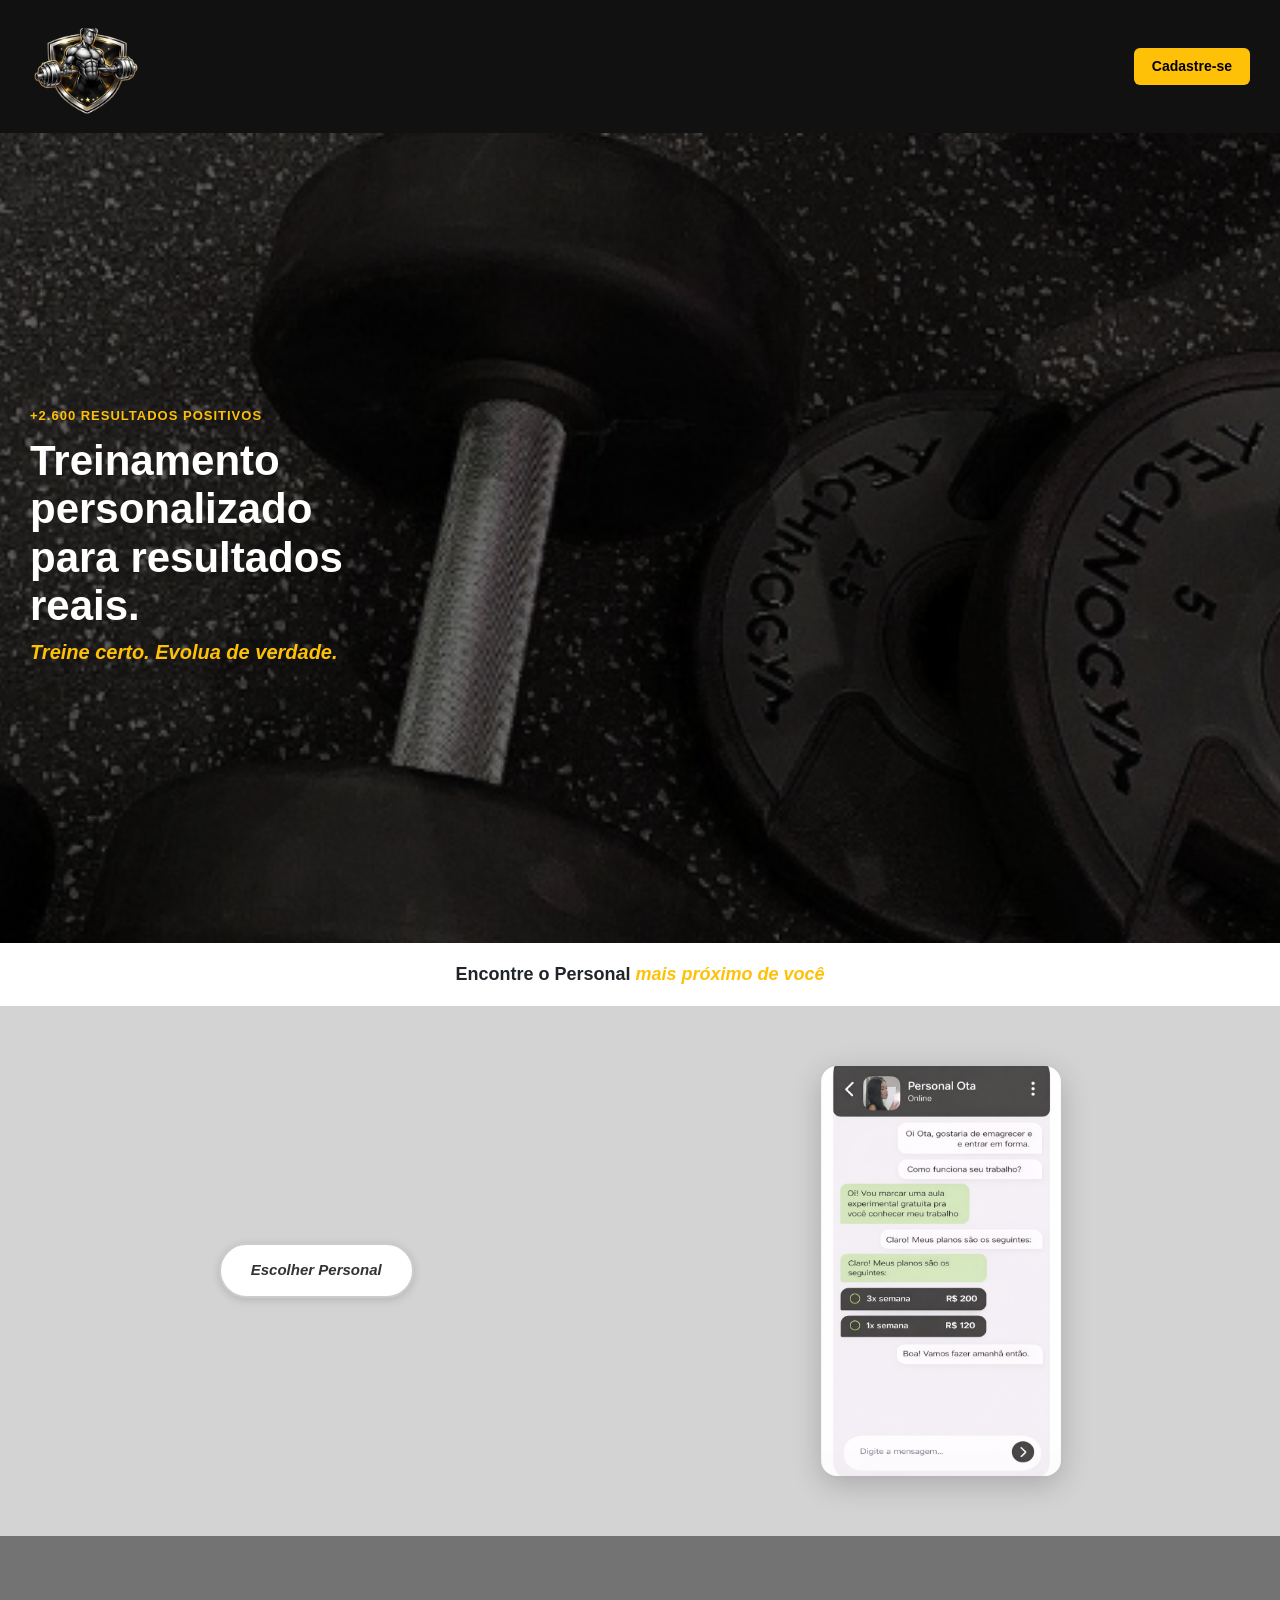
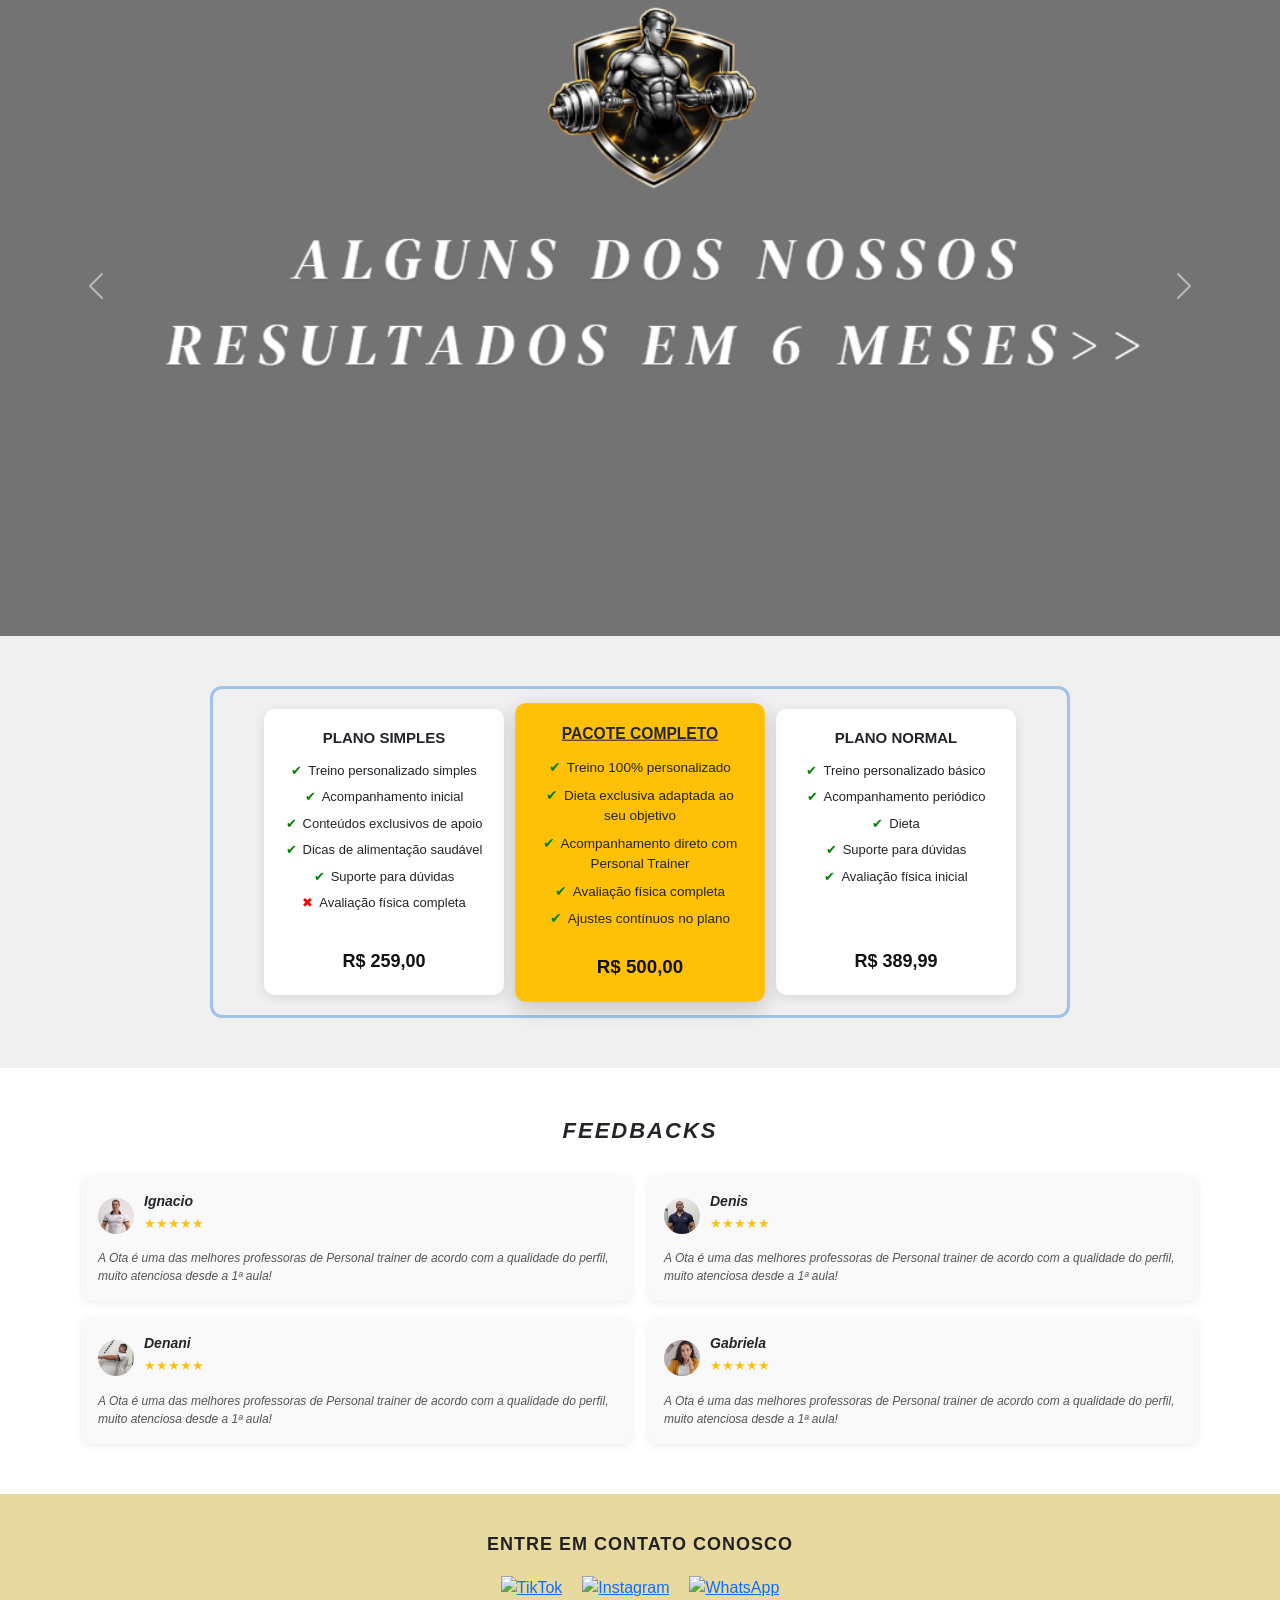
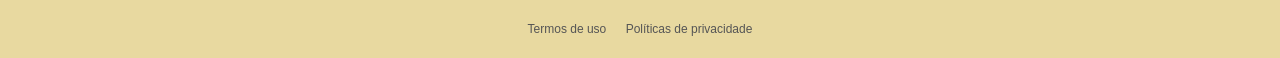
==== views/index.html @ 40ad6830 "codigo final parte 2" ====
<!DOCTYPE html>
<html lang="pt-BR">

<head>
    <meta charset="UTF-8">
    <meta name="viewport" content="width=device-width, initial-scale=1.0">
    <title>Personal Trainer</title>

    <!-- Bootstrap -->
    <link href="https://cdn.jsdelivr.net/npm/bootstrap@5.3.3/dist/css/bootstrap.min.css" rel="stylesheet">

    <!-- CSS -->
    <link rel="stylesheet" href="../css/style.css">

    <style>

       /* Navbar */
<header class="top-bar">

    <img src="imagens/logocerta.png" alt="Logo" class="logo">

    <div class="d-flex align-items-center gap-2">

        <button class="btn-cadastro"
            data-bs-toggle="modal"
            data-bs-target="#modalCadastro">
            Cadastre-se
        </button>

        <button class="btn-menu" id="btnMenu" aria-label="Abrir menu">☰</button>

    </div>

    <!-- 🔥 MENU AJUSTADO (AQUI É O QUE VOCÊ PEDIU) -->
    <ul class="menu" id="menu">

        <li><a href="#inicio">Início</a></li>
        <li><a href="#personais">Personais</a></li>
        <li><a href="#resultados">Resultados</a></li>
        <li><a href="#planos">Planos</a></li>
        <li><a href="#feedbacks">Feedbacks</a></li>

        <li><a href="pages/login.html">Login</a></li>
        <li><a href="pages/dashboard.html">Dashboard</a></li>

    </ul>

</header>

        .logo { width: 50px; border-radius: 50%; }

        .btn-cadastro {
            background-color: #ffc107;
            border: none;
            padding: 8px 18px;
            border-radius: 6px;
            font-weight: bold;
            cursor: pointer;
            font-size: 14px;
        }

        .btn-menu {
            font-size: 26px;
            background: none;
            color: white;
            border: none;
            cursor: pointer;
        }

        .menu {
            position: absolute;
            top: 60px;
            right: 0;
            background-color: #2b2b2b;
            flex-direction: column;
            width: 200px;
            padding: 15px;
            display: none;
            list-style: none;
            z-index: 999;
        }

        .menu.ativo { display: flex; }
        .menu li a { color: white; text-decoration: none; padding: 6px 0; display: block; }
        .menu li a:hover { color: #ffc107; }

        /* ── HERO ── */
        .hero-banner {
            min-height: 85vh;
            background: linear-gradient(rgba(0,0,0,0.55), rgba(0,0,0,0.55)),
                        url("imagens/telainicial.jpg") center/cover no-repeat;
            display: flex;
            align-items: center;
            padding: 50px 30px;
            color: white;
        }

        .hero-content small {
            color: #ffc107;
            font-weight: bold;
            font-size: 13px;
            letter-spacing: 1px;
            text-transform: uppercase;
        }

        .hero-content h1 {
            font-size: 42px;
            font-weight: 900;
            line-height: 1.15;
            margin: 10px 0;
        }

        .hero-content h2 {
            color: #ffc107;
            font-size: 20px;
            font-weight: 600;
            font-style: italic;
        }

        /* ── FAIXA ── */
        .faixa-branca {
            text-align: center;
            padding: 18px;
            background-color: white;
            font-size: 18px;
            font-weight: bold;
        }

        .faixa-branca span { color: #ffc107; font-style: italic; }

        /* ── ÁREA PERSONAL ── */
        .area-personal {
            background-color: #d3d3d3;
            display: flex;
            justify-content: space-around;
            align-items: center;
            padding: 60px 30px;
            gap: 30px;
            flex-wrap: wrap;
        }

        .btn-escolher {
            background-color: white;
            color: #333;
            padding: 14px 30px;
            border: 2px solid #ccc;
            border-radius: 30px;
            cursor: pointer;
            font-size: 15px;
            font-style: italic;
            box-shadow: 0 2px 8px rgba(0,0,0,0.15);
        }

        .btn-escolher:hover { background-color: #ffc107; border-color: #ffc107; }

        .celular img { width: 240px; border-radius: 16px; box-shadow: 0 8px 30px rgba(0,0,0,0.2); }

        /* ── PLANOS ── */
        .secao-planos {
            padding: 50px 20px;
            background-color: #f0f0f0;
        }

        .planos-wrapper {
            border: 3px solid #a0c4e8;
            border-radius: 12px;
            padding: 20px;
            display: flex;
            justify-content: center;
            align-items: stretch;
            gap: 16px;
            flex-wrap: wrap;
            max-width: 860px;
            margin: 0 auto;
        }

        .card-plano {
            background: white;
            border-radius: 10px;
            padding: 20px;
            width: 240px;
            box-shadow: 0 3px 12px rgba(0,0,0,0.1);
            display: flex;
            flex-direction: column;
        }

        .card-plano h3 {
            font-size: 15px;
            font-weight: 900;
            text-transform: uppercase;
            margin-bottom: 14px;
            text-align: center;
        }

        .card-plano ul {
            list-style: none;
            padding: 0;
            margin: 0 0 auto;
            font-size: 13px;
        }

        .card-plano ul li { margin-bottom: 7px; }
        .card-plano ul li::before { margin-right: 6px; }
        .card-plano ul li.sim::before { content: "✔"; color: green; }
        .card-plano ul li.nao::before { content: "✖"; color: red; }

        .card-plano .preco {
            display: block;
            text-align: center;
            font-size: 18px;
            font-weight: bold;
            margin-top: 16px;
            color: #111;
        }

        .card-plano.destaque {
            background-color: #ffc107;
            border: none;
            transform: scale(1.04);
            box-shadow: 0 6px 20px rgba(0,0,0,0.2);
        }

        .card-plano.destaque h3 { text-decoration: underline; }
        .card-plano.destaque .preco { color: #111; }

        /* ── FEEDBACKS ── */
        .secao-feedbacks {
            padding: 50px 20px;
            background-color: white;
        }

        .secao-feedbacks h2 {
            text-align: center;
            font-style: italic;
            font-weight: 700;
            letter-spacing: 2px;
            margin-bottom: 30px;
            font-size: 22px;
        }

        .feedback-card {
            background-color: #f9f9f9;
            border-radius: 10px;
            padding: 16px;
            box-shadow: 0 2px 8px rgba(0,0,0,0.08);
            height: 100%;
        }

        .feedback-card .nome {
            font-weight: bold;
            font-size: 14px;
            font-style: italic;
            margin-bottom: 2px;
        }

        .feedback-card .estrelas {
            color: #ffc107;
            font-size: 13px;
            margin-bottom: 8px;
        }

        .feedback-card p {
            font-size: 12px;
            color: #555;
            margin: 0;
            font-style: italic;
        }

        .feedback-card .avatar {
            width: 36px;
            height: 36px;
            border-radius: 50%;
            background-color: #ccc;
            margin-right: 10px;
            object-fit: cover;
        }

        /* ── FOOTER ── */
        .footer-contato {
            background-color: #e8d9a0;
            color: #222;
            text-align: center;
            padding: 40px 20px 20px;
        }

        .footer-contato h2 {
            font-weight: 900;
            font-size: 18px;
            letter-spacing: 1px;
            margin-bottom: 20px;
        }

        .redes {
            display: flex;
            justify-content: center;
            gap: 20px;
            margin-bottom: 20px;
        }

        .redes img { width: 38px; transition: 0.3s; }
        .redes img:hover { transform: scale(1.1); }

        .footer-links {
            font-size: 12px;
            color: #555;
        }

        .footer-links a { color: #555; text-decoration: none; margin: 0 8px; }
        .footer-links a:hover { color: #333; text-decoration: underline; }

    </style>

</head>

<body>

    <!-- NAVBAR -->
    <header class="top-bar">

        <img src="imagens/logocerta.png" alt="Logo" class="logo">

        <div class="d-flex align-items-center gap-2">
            <button class="btn-cadastro"
                data-bs-toggle="modal"
                data-bs-target="#modalCadastro">
                Cadastre-se
            </button>
            <button class="btn-menu" id="btnMenu" aria-label="Abrir menu">☰</button>
        </div>

        <ul class="menu" id="menu">
            <li><a href="#">Início</a></li>
            <li><a href="login.html">Login</a></li>
            <li><a href="dashboard.html">Dashboard</a></li>
        </ul>

    </header>

    <!-- MODAL CADASTRO -->
    <div class="modal fade" id="modalCadastro" tabindex="-1">
        <div class="modal-dialog">
            <div class="modal-content" style="border-radius:12px">
                <div class="modal-header">
                    <h5 class="modal-title">Cadastro</h5>
                    <button class="btn-close" data-bs-dismiss="modal"></button>
                </div>
                <div class="modal-body">
                    <form>
                        <div class="mb-3">
                            <label>Email</label>
                            <input type="email" class="form-control" placeholder="Digite seu email" required>
                        </div>
                        <div class="mb-3">
                            <label>Senha</label>
                            <input type="password" class="form-control" placeholder="Digite sua senha" required>
                        </div>
                    </form>
                </div>
                <div class="modal-footer">
                    <button class="btn btn-secondary" data-bs-dismiss="modal">Fechar</button>
                    <button class="btn btn-warning fw-bold">Cadastrar</button>
                </div>
            </div>
        </div>
    </div>

    <!-- HERO -->
    <section class="hero-banner">
        <div class="hero-content">
            <small>+2.600 Resultados Positivos</small>
            <h1>Treinamento<br>personalizado<br>para resultados<br>reais.</h1>
            <h2>Treine certo. Evolua de verdade.</h2>
        </div>
    </section>

    <!-- FAIXA -->
    <section class="faixa-branca">
        Encontre o Personal <span>mais próximo de você</span>
    </section>

    <!-- ÁREA PERSONAL -->
    <section class="area-personal">

        <button class="btn-escolher"
            data-bs-toggle="modal"
            data-bs-target="#modalPersonal">
            Escolher Personal
        </button>

        <div class="celular">
            <img src="imagens/celular.png" alt="WhatsApp Personal">
        </div>

    </section>

    <!-- MODAL PERSONAL -->
    <div class="modal fade" id="modalPersonal" tabindex="-1">
        <div class="modal-dialog">
            <div class="modal-content" style="border-radius:12px">
                <div class="modal-header">
                    <h5 class="modal-title">Escolher Personal</h5>
                    <button class="btn-close" data-bs-dismiss="modal"></button>
                </div>
                <div class="modal-body">Profissionais dos nossos planos!</div>
                <div class="modal-footer">
                    <button class="btn btn-secondary" data-bs-dismiss="modal">Fechar</button>
                    <a href="personais.html" class="btn btn-warning fw-bold">Ver Personais</a>
                </div>
            </div>
        </div>
    </div>

    <!-- CARROSSEL -->
    <div class="w-100 p-0 m-0">
        <div id="carouselExemplo" class="carousel slide" data-bs-ride="carousel">
            <div class="carousel-inner">
                <div class="carousel-item active">
                    <img src="imagens/resultados.png" class="d-block w-100" alt="slide-1" style="object-fit:cover; max-height:700px;">
                </div>
                <div class="carousel-item">
                    <img src="imagens/denis.jpg" class="d-block w-100" alt="slide-2" style="object-fit:cover; max-height:700px;">
                </div>
                <div class="carousel-item">
                    <img src="imagens/denani.jpg" class="d-block w-100" alt="slide-3" style="object-fit:cover; max-height:600px;">
                </div>
                <div class="carousel-item">
                    <img src="imagens/ignacio.jpg" class="d-block w-100" alt="slide-4" style="object-fit:cover; max-height:600px;">
                </div>
            </div>
            <button class="carousel-control-prev" type="button" data-bs-target="#carouselExemplo" data-bs-slide="prev">
                <span class="carousel-control-prev-icon"></span>
            </button>
            <button class="carousel-control-next" type="button" data-bs-target="#carouselExemplo" data-bs-slide="next">
                <span class="carousel-control-next-icon"></span>
            </button>
        </div>
    </div>

    <!-- PLANOS -->
    <section class="secao-planos">
        <div class="planos-wrapper">

            <div class="card-plano">
                <h3>Plano Simples</h3>
                <ul>
                    <li class="sim">Treino personalizado simples</li>
                    <li class="sim">Acompanhamento inicial</li>
                    <li class="sim">Conteúdos exclusivos de apoio</li>
                    <li class="sim">Dicas de alimentação saudável</li>
                    <li class="sim">Suporte para dúvidas</li>
                    <li class="nao">Avaliação física completa</li>
                </ul>
                <span class="preco">R$ 259,00</span>
            </div>

            <div class="card-plano destaque">
                <h3>Pacote Completo</h3>
                <ul>
                    <li class="sim">Treino 100% personalizado</li>
                    <li class="sim">Dieta exclusiva adaptada ao seu objetivo</li>
                    <li class="sim">Acompanhamento direto com Personal Trainer</li>
                    <li class="sim">Avaliação física completa</li>
                    <li class="sim">Ajustes contínuos no plano</li>
                </ul>
                <span class="preco">R$ 500,00</span>
            </div>

            <div class="card-plano">
                <h3>Plano Normal</h3>
                <ul>
                    <li class="sim">Treino personalizado básico</li>
                    <li class="sim">Acompanhamento periódico</li>
                    <li class="sim">Dieta</li>
                    <li class="sim">Suporte para dúvidas</li>
                    <li class="sim">Avaliação física inicial</li>
                </ul>
                <span class="preco">R$ 389,99</span>
            </div>

        </div>
    </section>

    <!-- FEEDBACKS -->
    <section class="secao-feedbacks">
        <h2>FEEDBACKS</h2>
        <div class="container">
            <div class="row g-3">

                <div class="col-md-6">
                    <div class="feedback-card">
                        <div class="d-flex align-items-center mb-2">
                            <img src="imagens/ignaciobomba.png" class="avatar" alt="Ignacio" onerror="this.style.visibility='hidden'">
                            <div>
                                <div class="nome">Ignacio</div>
                                <div class="estrelas">★★★★★</div>
                            </div>
                        </div>
                        <p>A Ota é uma das melhores professoras de Personal trainer de acordo com a qualidade do perfil, muito atenciosa desde a 1ª aula!</p>
                    </div>
                </div>

                <div class="col-md-6">
                    <div class="feedback-card">
                        <div class="d-flex align-items-center mb-2">
                            <img src="imagens/denisbomba.png" class="avatar" alt="Denis" onerror="this.style.visibility='hidden'">
                            <div>
                                <div class="nome">Denis</div>
                                <div class="estrelas">★★★★★</div>
                            </div>
                        </div>
                        <p>A Ota é uma das melhores professoras de Personal trainer de acordo com a qualidade do perfil, muito atenciosa desde a 1ª aula!</p>
                    </div>
                </div>

                <div class="col-md-6">
                    <div class="feedback-card">
                        <div class="d-flex align-items-center mb-2">
                            <img src="imagens/denanibomba.jpg" class="avatar" alt="Denani" onerror="this.style.visibility='hidden'">
                            <div>
                                <div class="nome">Denani</div>
                                <div class="estrelas">★★★★★</div>
                            </div>
                        </div>
                        <p>A Ota é uma das melhores professoras de Personal trainer de acordo com a qualidade do perfil, muito atenciosa desde a 1ª aula!</p>
                    </div>
                </div>

                <div class="col-md-6">
                    <div class="feedback-card">
                        <div class="d-flex align-items-center mb-2">
                            <img src="imagens/Gabriela.png" class="avatar" alt="Gabriela" onerror="this.style.visibility='hidden'">
                            <div>
                                <div class="nome">Gabriela</div>
                                <div class="estrelas">★★★★★</div>
                            </div>
                        </div>
                        <p>A Ota é uma das melhores professoras de Personal trainer de acordo com a qualidade do perfil, muito atenciosa desde a 1ª aula!</p>
                    </div>
                </div>

            </div>
        </div>
    </section>

    <!-- FOOTER -->
    <footer class="footer-contato">
        <h2>ENTRE EM CONTATO CONOSCO</h2>
        <div class="redes">
            <a href="#"><img src="imagens/tiktok.png" alt="TikTok"></a>
            <a href="#"><img src="imagens/instagram.png" alt="Instagram"></a>
            <a href="#"><img src="imagens/whatsapp.png" alt="WhatsApp"></a>
        </div>
        <div class="footer-links">
            <a href="#">Termos de uso</a>
            <a href="#">Políticas de privacidade</a>
        </div>
    </footer>

    <!-- SCRIPTS -->
    <script>
        const btnMenu = document.getElementById("btnMenu");
        const menu = document.getElementById("menu");
        btnMenu.addEventListener("click", () => {
            menu.classList.toggle("ativo");
        });
    </script>

    <script src="https://cdn.jsdelivr.net/npm/bootstrap@5.3.3/dist/js/bootstrap.bundle.min.js"></script>

</body>

</html>
---- css/style.css ----
/* =========================================
   RESET GERAL
========================================= */

* {
    margin: 0;
    padding: 0;
    box-sizing: border-box;
    font-family: 'Segoe UI', Verdana, sans-serif;
}

body {
    background-color: #d3d3d3;
    min-height: 100vh;
}

/* =========================================
   NAVBAR
========================================= */

.top-bar {
    display: flex;
    justify-content: space-between;
    align-items: center;
    padding: 15px 30px;
    background-color: #111;
    position: sticky;
    top: 0;
    z-index: 1000;
}

.logo {
    width: 120px;
}

/* MENU */
.menu {
    display: flex;
    list-style: none;
    gap: 20px;
}

.menu li a {
    color: white;
    text-decoration: none;
    font-weight: 500;
    transition: 0.3s;
}

.menu li a:hover {
    color: #ffc107;
}

/* BOTÕES NAV */
.nav-right {
    display: flex;
    align-items: center;
    gap: 10px;
}

.btn-cadastro {
    background-color: #ffc107;
    border: none;
    padding: 8px 14px;
    border-radius: 6px;
    font-weight: bold;
    cursor: pointer;
}

.btn-menu {
    display: none;
    font-size: 26px;
    background: none;
    color: white;
    border: none;
    cursor: pointer;
}

/* MOBILE MENU */
@media (max-width: 768px) {

    .menu {
        position: absolute;
        top: 70px;
        right: 0;
        background-color: #111;
        flex-direction: column;
        width: 200px;
        padding: 15px;
        display: none;
    }

    .menu.ativo {
        display: flex;
    }

    .btn-menu {
        display: block;
    }
}

/* =========================================
   HERO
========================================= */

.hero-banner {
    height: 90vh;
    background: linear-gradient(rgba(0,0,0,0.6), rgba(0,0,0,0.6)),
    url("../imagens/hero.jpg");
    background-size: cover;
    background-position: center;
    display: flex;
    align-items: center;
    padding: 50px;
    color: white;
}

.hero-content small {
    color: #ffc107;
    font-weight: bold;
}

.hero-content h1 {
    font-size: 48px;
    margin-top: 10px;
}

.hero-content h2 {
    margin-top: 10px;
    font-weight: 300;
}

/* =========================================
   FAIXA
========================================= */

.faixa-branca {
    text-align: center;
    padding: 20px;
    background-color: white;
    font-size: 20px;
    font-weight: bold;
}

.faixa-branca span {
    color: #ffc107;
}

/* =========================================
   ÁREA PERSONAL
========================================= */

.area-personal {
    display: flex;
    justify-content: space-between;
    align-items: center;
    padding: 60px;
}

.btn-escolher {
    background-color: #111;
    color: white;
    padding: 12px 20px;
    border: none;
    border-radius: 8px;
    cursor: pointer;
    font-weight: bold;
}

.btn-escolher:hover {
    background-color: #333;
}

.celular img {
    width: 220px;
}

/* =========================================
   PLANOS
========================================= */

.planos {
    display: flex;
    justify-content: center;
    gap: 20px;
    padding: 60px;
    flex-wrap: wrap;
}

.card-plano {
    background-color: white;
    padding: 25px;
    border-radius: 12px;
    width: 280px;
    text-align: center;
    box-shadow: 0 5px 15px rgba(0,0,0,0.2);
    transition: 0.3s;
}

.card-plano:hover {
    transform: translateY(-5px);
}

.card-plano h3 {
    margin-bottom: 15px;
}

.card-plano p {
    margin: 5px 0;
}

.card-plano strong {
    display: block;
    margin-top: 15px;
    font-size: 22px;
    color: #111;
}

.destaque {
    border: 2px solid #ffc107;
}

/* =========================================
   FOOTER
========================================= */

.footer-contato {
    background-color: #111;
    color: white;
    text-align: center;
    padding: 40px;
}

.footer-contato h2 {
    margin-bottom: 20px;
}

.redes {
    display: flex;
    justify-content: center;
    gap: 20px;
}

.redes img {
    width: 40px;
    transition: 0.3s;
}

.redes img:hover {
    transform: scale(1.1);
}

/* =========================================
   LOGIN
========================================= */

.body-login {
    display: flex;
    justify-content: center;
    align-items: center;
    height: 100vh;
}

.login-container {
    max-width: 400px;
}

.login-card {
    border-radius: 12px;
}

.card-header-blue {
    background-color: #111;
    color: white;
}

.btn-login {
    width: 100%;
    padding: 10px;
    background-color: #ffc107;
    border: none;
    border-radius: 6px;
    font-weight: bold;
    cursor: pointer;
}

.btn-login:hover {
    background-color: #e0a800;
}

.info-box {
    background-color: #f1f1f1;
    padding: 10px;
    border-radius: 8px;
}

/* =========================================
   MODAIS
========================================= */

.modal-content {
    border-radius: 12px;
}

.personal-card {
    border: none;
    border-radius: 15px;
    overflow: hidden;
    box-shadow: 0 5px 20px rgba(0,0,0,0.15);
    transition: 0.3s;
}

.personal-card:hover {
    transform: translateY(-8px);
}

.personal-card img {
    height: 250px;
    object-fit: cover;
}

.personal-card h3 {
    margin-top: 10px;
    font-weight: bold;
}

.personal-card p {
    font-size: 14px;
    color: #555;
}

/* =========================================
   DASHBOARD
========================================= */

.dashboard-body {
    background-color: #f0f2f5;
    min-height: 100vh;
}

.dashboard-topo {
    background-color: #111;
    padding: 18px 0;
    position: sticky;
    top: 0;
    z-index: 1000;
    box-shadow: 0 2px 10px rgba(0,0,0,0.4);
}

.dashboard-title {
    color: white;
    font-size: 22px;
    font-weight: bold;
    margin: 0;
}

.dashboard-title span {
    color: #ffc107;
}

.dashboard-card {
    border: none;
    border-radius: 12px;
    box-shadow: 0 4px 15px rgba(0,0,0,0.08);
    transition: 0.3s;
}

.dashboard-card:hover {
    box-shadow: 0 6px 20px rgba(0,0,0,0.15);
}

.dashboard-card .card-header {
    background-color: #222;
    color: white;
    border-radius: 12px 12px 0 0 !important;
    padding: 14px 20px;
    font-weight: bold;
    font-size: 15px;
    display: flex;
    align-items: center;
    gap: 8px;
}

.dashboard-table {
    border: none;
    border-radius: 12px;
    overflow: hidden;
    box-shadow: 0 4px 15px rgba(0,0,0,0.08);
}

.dashboard-table .card-header {
    padding: 14px 20px;
    font-size: 15px;
    font-weight: bold;
    border-radius: 0 !important;
}

.dashboard-table table thead tr th {
    background-color: #f8f9fa;
    color: #444;
    font-size: 13px;
    text-transform: uppercase;
    letter-spacing: 0.5px;
    padding: 12px 16px;
    border-bottom: 2px solid #dee2e6;
}

.dashboard-table table tbody tr td {
    padding: 12px 16px;
    vertical-align: middle;
    font-size: 14px;
}

.dashboard-table table tbody tr:hover {
    background-color: #fffbea;
}

.admin-mini-img {
    width: 45px;
    height: 45px;
    border-radius: 50%;
    object-fit: cover;
    border: 2px solid #ffc107;
}
</parameter>
</invoke>
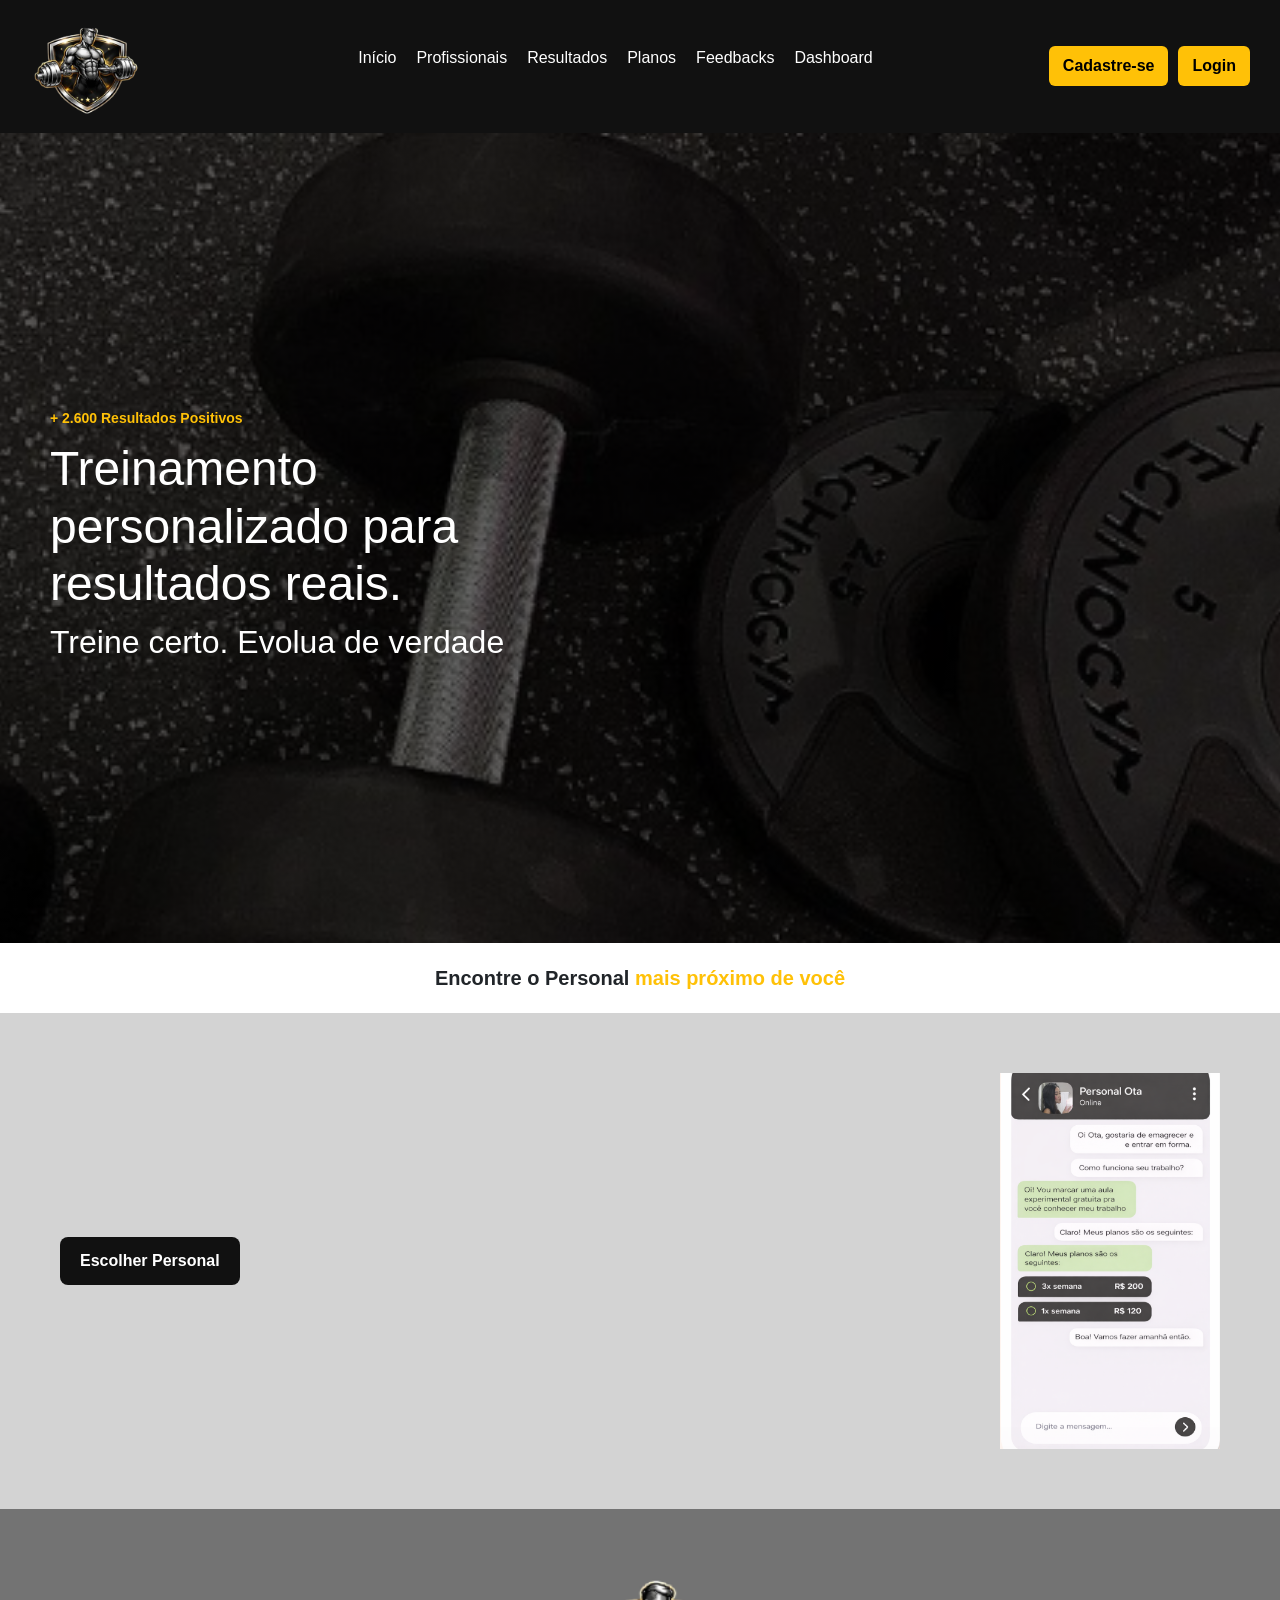
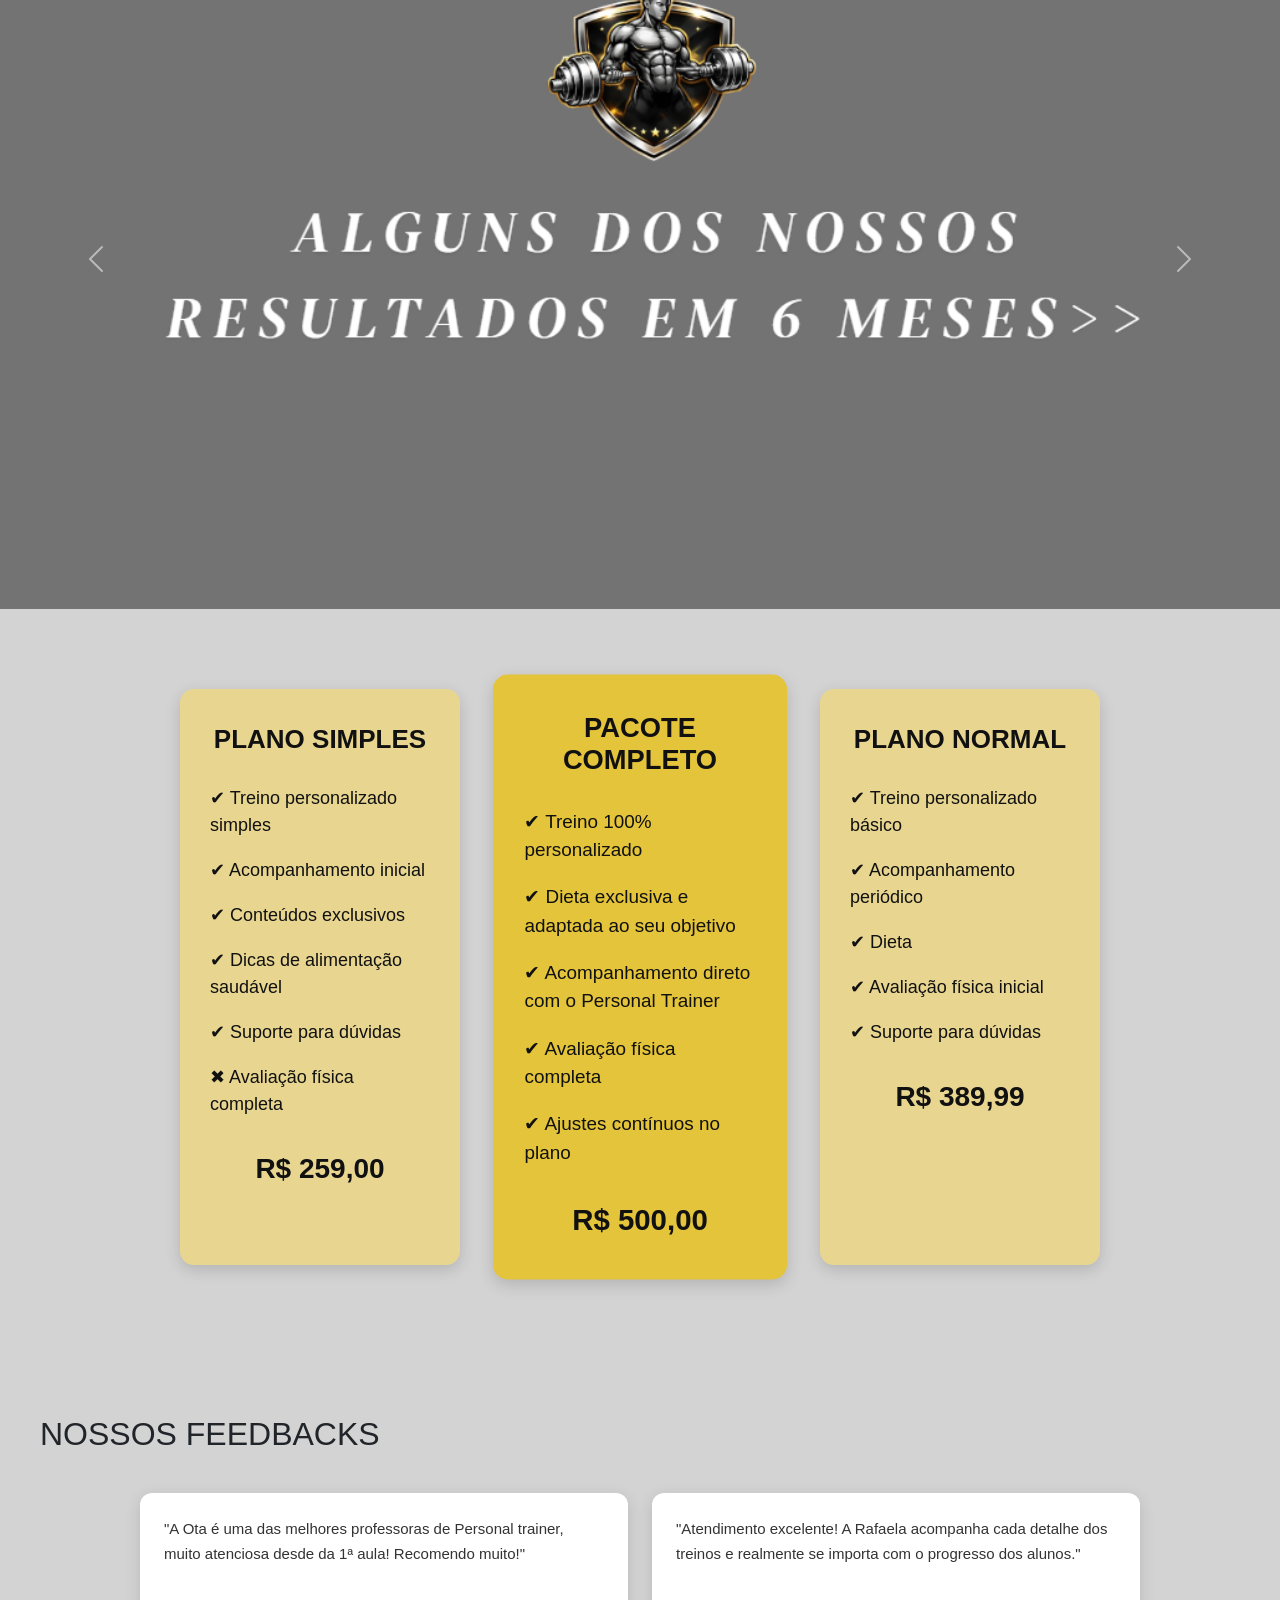
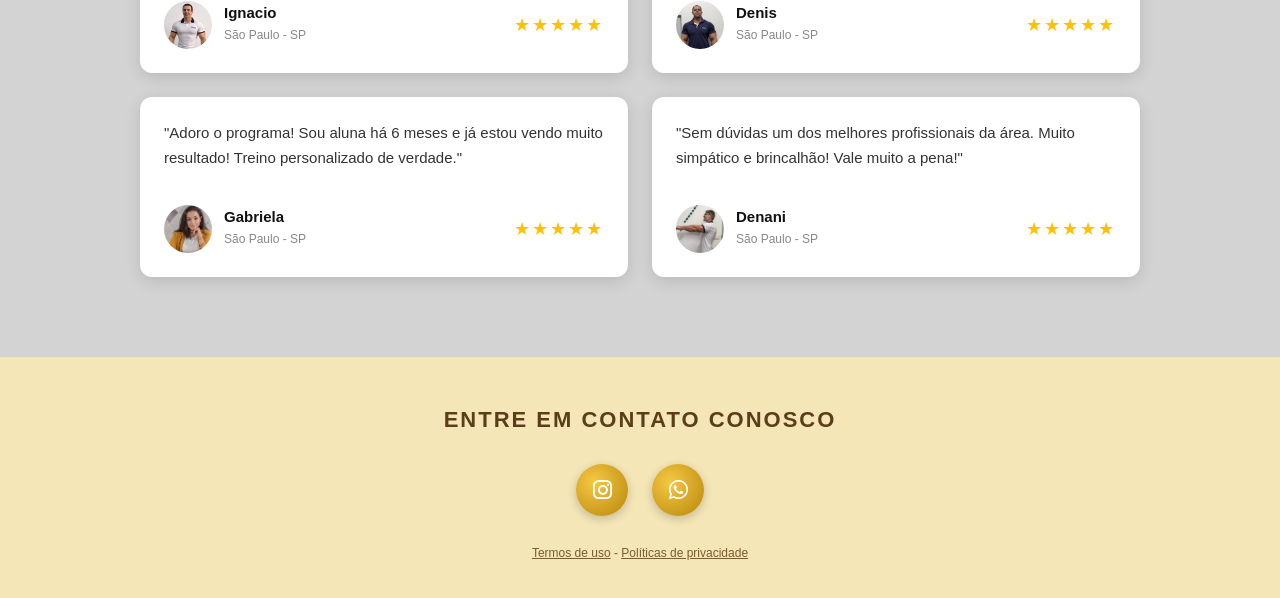
==== commit 1dc05743: "ultimocommit" ====
--- a/views/index.html
+++ b/views/index.html
@@ -1,10 +1,9 @@
-
-
 
 <!DOCTYPE html>
 <html lang="pt-BR">
 
 <head>
+
     <meta charset="UTF-8">
     <meta name="viewport" content="width=device-width, initial-scale=1.0">
     <title>Personal Trainer</title>
@@ -15,302 +14,145 @@
     <!-- CSS -->
     <link rel="stylesheet" href="../css/style.css">
 
+    <!-- Font Awesome -->
+    <link rel="stylesheet" href="https://cdnjs.cloudflare.com/ajax/libs/font-awesome/6.5.1/css/all.min.css">
+
     <style>
-
-       /* Navbar */
-<header class="top-bar">
-
-    <img src="imagens/logocerta.png" alt="Logo" class="logo">
-
-    <div class="d-flex align-items-center gap-2">
-
-        <button class="btn-cadastro"
-            data-bs-toggle="modal"
-            data-bs-target="#modalCadastro">
-            Cadastre-se
-        </button>
-
-        <button class="btn-menu" id="btnMenu" aria-label="Abrir menu">☰</button>
-
-    </div>
-
-    <!-- 🔥 MENU AJUSTADO (AQUI É O QUE VOCÊ PEDIU) -->
-    <ul class="menu" id="menu">
-
-        <li><a href="#inicio">Início</a></li>
-        <li><a href="#personais">Personais</a></li>
-        <li><a href="#resultados">Resultados</a></li>
-        <li><a href="#planos">Planos</a></li>
-        <li><a href="#feedbacks">Feedbacks</a></li>
-
-        <li><a href="pages/login.html">Login</a></li>
-        <li><a href="pages/dashboard.html">Dashboard</a></li>
-
-    </ul>
-
-</header>
-
-        .logo { width: 50px; border-radius: 50%; }
-
-        .btn-cadastro {
-            background-color: #ffc107;
-            border: none;
-            padding: 8px 18px;
-            border-radius: 6px;
-            font-weight: bold;
-            cursor: pointer;
-            font-size: 14px;
-        }
-
-        .btn-menu {
-            font-size: 26px;
-            background: none;
-            color: white;
-            border: none;
-            cursor: pointer;
-        }
-
-        .menu {
-            position: absolute;
-            top: 60px;
-            right: 0;
-            background-color: #2b2b2b;
+        .feedback-grid {
+            display: grid;
+            grid-template-columns: 1fr 1fr;
+            gap: 24px;
+            max-width: 1000px;
+            margin: 0 auto;
+        }
+
+        .feedback-card {
+            background-color: #fff;
+            border-radius: 12px;
+            padding: 24px;
+            display: flex;
             flex-direction: column;
-            width: 200px;
-            padding: 15px;
-            display: none;
-            list-style: none;
-            z-index: 999;
-        }
-
-        .menu.ativo { display: flex; }
-        .menu li a { color: white; text-decoration: none; padding: 6px 0; display: block; }
-        .menu li a:hover { color: #ffc107; }
-
-        /* ── HERO ── */
-        .hero-banner {
-            min-height: 85vh;
-            background: linear-gradient(rgba(0,0,0,0.55), rgba(0,0,0,0.55)),
-                        url("imagens/telainicial.jpg") center/cover no-repeat;
+            justify-content: space-between;
+            min-height: 180px;
+            box-shadow: 0 4px 16px rgba(0,0,0,0.12);
+        }
+
+        .feedback-card p {
+            font-size: 15px;
+            color: #333;
+            line-height: 1.65;
+            margin-bottom: 20px;
+            flex: 1;
+        }
+
+        .feedback-top {
             display: flex;
             align-items: center;
-            padding: 50px 30px;
-            color: white;
-        }
-
-        .hero-content small {
+            justify-content: space-between;
+        }
+
+        .feedback-top .autor {
+            display: flex;
+            align-items: center;
+            gap: 12px;
+        }
+
+        .feedback-top img {
+            width: 48px;
+            height: 48px;
+            border-radius: 50%;
+            object-fit: cover;
+        }
+
+        .feedback-top h3 {
+            margin: 0;
+            font-size: 15px;
+            font-weight: bold;
+            color: #111;
+        }
+
+        .feedback-top small {
+            font-size: 12px;
+            color: #888;
+        }
+
+        .stars {
             color: #ffc107;
+            font-size: 18px;
+            letter-spacing: 2px;
+        }
+
+        @media (max-width: 768px) {
+            .feedback-grid { grid-template-columns: 1fr; }
+        }
+
+        /* FOOTER */
+        .footer-contato {
+            background-color: #f5e6b8;
+            color: #5a3e1b;
+            text-align: center;
+            padding: 50px 20px 20px 20px;
+        }
+
+        .footer-contato h2 {
+            font-size: 22px;
             font-weight: bold;
-            font-size: 13px;
-            letter-spacing: 1px;
-            text-transform: uppercase;
-        }
-
-        .hero-content h1 {
-            font-size: 42px;
-            font-weight: 900;
-            line-height: 1.15;
-            margin: 10px 0;
-        }
-
-        .hero-content h2 {
-            color: #ffc107;
-            font-size: 20px;
-            font-weight: 600;
-            font-style: italic;
-        }
-
-        /* ── FAIXA ── */
-        .faixa-branca {
-            text-align: center;
-            padding: 18px;
-            background-color: white;
-            font-size: 18px;
-            font-weight: bold;
-        }
-
-        .faixa-branca span { color: #ffc107; font-style: italic; }
-
-        /* ── ÁREA PERSONAL ── */
-        .area-personal {
-            background-color: #d3d3d3;
-            display: flex;
-            justify-content: space-around;
-            align-items: center;
-            padding: 60px 30px;
-            gap: 30px;
-            flex-wrap: wrap;
-        }
-
-        .btn-escolher {
-            background-color: white;
-            color: #333;
-            padding: 14px 30px;
-            border: 2px solid #ccc;
-            border-radius: 30px;
-            cursor: pointer;
-            font-size: 15px;
-            font-style: italic;
-            box-shadow: 0 2px 8px rgba(0,0,0,0.15);
-        }
-
-        .btn-escolher:hover { background-color: #ffc107; border-color: #ffc107; }
-
-        .celular img { width: 240px; border-radius: 16px; box-shadow: 0 8px 30px rgba(0,0,0,0.2); }
-
-        /* ── PLANOS ── */
-        .secao-planos {
-            padding: 50px 20px;
-            background-color: #f0f0f0;
-        }
-
-        .planos-wrapper {
-            border: 3px solid #a0c4e8;
-            border-radius: 12px;
-            padding: 20px;
-            display: flex;
-            justify-content: center;
-            align-items: stretch;
-            gap: 16px;
-            flex-wrap: wrap;
-            max-width: 860px;
-            margin: 0 auto;
-        }
-
-        .card-plano {
-            background: white;
-            border-radius: 10px;
-            padding: 20px;
-            width: 240px;
-            box-shadow: 0 3px 12px rgba(0,0,0,0.1);
-            display: flex;
-            flex-direction: column;
-        }
-
-        .card-plano h3 {
-            font-size: 15px;
-            font-weight: 900;
-            text-transform: uppercase;
-            margin-bottom: 14px;
-            text-align: center;
-        }
-
-        .card-plano ul {
-            list-style: none;
-            padding: 0;
-            margin: 0 0 auto;
-            font-size: 13px;
-        }
-
-        .card-plano ul li { margin-bottom: 7px; }
-        .card-plano ul li::before { margin-right: 6px; }
-        .card-plano ul li.sim::before { content: "✔"; color: green; }
-        .card-plano ul li.nao::before { content: "✖"; color: red; }
-
-        .card-plano .preco {
-            display: block;
-            text-align: center;
-            font-size: 18px;
-            font-weight: bold;
-            margin-top: 16px;
-            color: #111;
-        }
-
-        .card-plano.destaque {
-            background-color: #ffc107;
-            border: none;
-            transform: scale(1.04);
-            box-shadow: 0 6px 20px rgba(0,0,0,0.2);
-        }
-
-        .card-plano.destaque h3 { text-decoration: underline; }
-        .card-plano.destaque .preco { color: #111; }
-
-        /* ── FEEDBACKS ── */
-        .secao-feedbacks {
-            padding: 50px 20px;
-            background-color: white;
-        }
-
-        .secao-feedbacks h2 {
-            text-align: center;
-            font-style: italic;
-            font-weight: 700;
             letter-spacing: 2px;
+            color: #5a3e1b;
             margin-bottom: 30px;
-            font-size: 22px;
-        }
-
-        .feedback-card {
-            background-color: #f9f9f9;
-            border-radius: 10px;
-            padding: 16px;
-            box-shadow: 0 2px 8px rgba(0,0,0,0.08);
-            height: 100%;
-        }
-
-        .feedback-card .nome {
-            font-weight: bold;
-            font-size: 14px;
-            font-style: italic;
-            margin-bottom: 2px;
-        }
-
-        .feedback-card .estrelas {
-            color: #ffc107;
-            font-size: 13px;
-            margin-bottom: 8px;
-        }
-
-        .feedback-card p {
-            font-size: 12px;
-            color: #555;
-            margin: 0;
-            font-style: italic;
-        }
-
-        .feedback-card .avatar {
-            width: 36px;
-            height: 36px;
-            border-radius: 50%;
-            background-color: #ccc;
-            margin-right: 10px;
-            object-fit: cover;
-        }
-
-        /* ── FOOTER ── */
-        .footer-contato {
-            background-color: #e8d9a0;
-            color: #222;
-            text-align: center;
-            padding: 40px 20px 20px;
-        }
-
-        .footer-contato h2 {
-            font-weight: 900;
-            font-size: 18px;
-            letter-spacing: 1px;
-            margin-bottom: 20px;
         }
 
         .redes {
             display: flex;
             justify-content: center;
-            gap: 20px;
-            margin-bottom: 20px;
-        }
-
-        .redes img { width: 38px; transition: 0.3s; }
-        .redes img:hover { transform: scale(1.1); }
-
-        .footer-links {
+            gap: 24px;
+            margin-bottom: 28px;
+        }
+
+        .redes a {
+            display: flex;
+            align-items: center;
+            justify-content: center;
+            width: 52px;
+            height: 52px;
+            border-radius: 50%;
+            background: radial-gradient(circle at 35% 35%, #f5c842, #b8860b);
+            color: white;
+            font-size: 22px;
+            text-decoration: none;
+            box-shadow: 0 3px 10px rgba(0,0,0,0.2);
+            transition: transform 0.3s;
+        }
+
+        .redes a:hover {
+            transform: scale(1.12);
+        }
+
+        .footer-termos {
             font-size: 12px;
-            color: #555;
-        }
-
-        .footer-links a { color: #555; text-decoration: none; margin: 0 8px; }
-        .footer-links a:hover { color: #333; text-decoration: underline; }
-
+            color: #7a5c2e;
+            margin-top: 10px;
+        }
+
+        .footer-termos a {
+            color: #7a5c2e;
+            text-decoration: underline;
+        }
+
+        /* HERO - imagem de fundo corrigida */
+        .hero-banner {
+            background: linear-gradient(rgba(0,0,0,0.6), rgba(0,0,0,0.6)),
+                url("imagens/telainicial.jpg") center/cover no-repeat;
+        }
+
+        /* FEEDBACKS - mais espaçamento */
+        .feedbacks {
+            padding: 70px 40px 80px 40px;
+        }
+
+        .feedbacks h2 {
+            margin-bottom: 40px;
+        }
     </style>
 
 </head>
@@ -322,57 +164,108 @@
 
         <img src="imagens/logocerta.png" alt="Logo" class="logo">
 
-        <div class="d-flex align-items-center gap-2">
-            <button class="btn-cadastro"
-                data-bs-toggle="modal"
-                data-bs-target="#modalCadastro">
+        <ul class="menu" id="menu">
+            <li><a href="#inicio">Início</a></li>
+            <li><a href="#personais">Profissionais</a></li>
+            <li><a href="#resultados">Resultados</a></li>
+            <li><a href="#planos">Planos</a></li>
+            <li><a href="#feedbacks">Feedbacks</a></li>
+            <li><a href="dashboard.html">Dashboard</a></li>
+        </ul>
+
+        <div class="nav-right">
+            <button class="btn-cadastro" data-bs-toggle="modal" data-bs-target="#modalCadastro">
                 Cadastre-se
             </button>
-            <button class="btn-menu" id="btnMenu" aria-label="Abrir menu">☰</button>
-        </div>
-
-        <ul class="menu" id="menu">
-            <li><a href="#">Início</a></li>
-            <li><a href="login.html">Login</a></li>
-            <li><a href="dashboard.html">Dashboard</a></li>
-        </ul>
+            <button class="btn-cadastro" data-bs-toggle="modal" data-bs-target="#modalLogin">
+                Login
+            </button>
+            <button class="btn-menu" id="btnMenu">☰</button>
+        </div>
 
     </header>
+
+    <!-- MODAL LOGIN -->
+    <div class="modal fade" id="modalLogin" tabindex="-1">
+        <div class="modal-dialog">
+            <div class="modal-content">
+
+                <div class="modal-header">
+                    <h5 class="modal-title">Login</h5>
+                    <button class="btn-close" data-bs-dismiss="modal"></button>
+                </div>
+
+                <div class="modal-body">
+                    <form id="formLogin">
+                        <div class="mb-3">
+                            <label>Email</label>
+                            <input type="email" class="form-control" id="emailLogin"
+                                placeholder="Digite seu email" required>
+                        </div>
+                        <div class="mb-3">
+                            <label>Senha</label>
+                            <input type="password" class="form-control" id="senhaLogin"
+                                placeholder="Digite sua senha" required>
+                        </div>
+                        <div id="erroLogin" class="text-danger small" style="display:none;">
+                            Email ou senha incorretos!
+                        </div>
+                    </form>
+                </div>
+
+                <div class="modal-footer">
+                    <button class="btn btn-secondary" data-bs-dismiss="modal">Fechar</button>
+                    <button class="btn btn-warning" id="btnEntrar">Entrar</button>
+                </div>
+
+            </div>
+        </div>
+    </div>
 
     <!-- MODAL CADASTRO -->
     <div class="modal fade" id="modalCadastro" tabindex="-1">
         <div class="modal-dialog">
-            <div class="modal-content" style="border-radius:12px">
+            <div class="modal-content">
+
                 <div class="modal-header">
                     <h5 class="modal-title">Cadastro</h5>
                     <button class="btn-close" data-bs-dismiss="modal"></button>
                 </div>
+
                 <div class="modal-body">
-                    <form>
+                    <form id="formCadastro">
                         <div class="mb-3">
                             <label>Email</label>
-                            <input type="email" class="form-control" placeholder="Digite seu email" required>
+                            <input type="email" class="form-control" id="emailCadastro"
+                                placeholder="Digite seu email" required>
                         </div>
                         <div class="mb-3">
                             <label>Senha</label>
-                            <input type="password" class="form-control" placeholder="Digite sua senha" required>
+                            <input type="password" class="form-control" id="senhaCadastro"
+                                placeholder="Digite sua senha" required>
                         </div>
                     </form>
                 </div>
+
                 <div class="modal-footer">
                     <button class="btn btn-secondary" data-bs-dismiss="modal">Fechar</button>
-                    <button class="btn btn-warning fw-bold">Cadastrar</button>
-                </div>
+                    <button class="btn btn-warning" id="btnCadastrar">Cadastrar</button>
+                </div>
+
             </div>
         </div>
     </div>
 
     <!-- HERO -->
-    <section class="hero-banner">
+    <section class="hero-banner" id="inicio">
         <div class="hero-content">
-            <small>+2.600 Resultados Positivos</small>
-            <h1>Treinamento<br>personalizado<br>para resultados<br>reais.</h1>
-            <h2>Treine certo. Evolua de verdade.</h2>
+            <small>+ 2.600 Resultados Positivos</small>
+            <h1>
+                Treinamento <br>
+                personalizado para <br>
+                resultados reais.
+            </h1>
+            <h2>Treine certo. Evolua de verdade</h2>
         </div>
     </section>
 
@@ -382,13 +275,32 @@
     </section>
 
     <!-- ÁREA PERSONAL -->
-    <section class="area-personal">
-
-        <button class="btn-escolher"
-            data-bs-toggle="modal"
-            data-bs-target="#modalPersonal">
-            Escolher Personal
-        </button>
+    <section class="area-personal" id="personais">
+
+        <div>
+            <button class="btn-escolher" data-bs-toggle="modal" data-bs-target="#exemploModal">
+                Escolher Personal
+            </button>
+        </div>
+
+        <!-- MODAL -->
+        <div class="modal fade" id="exemploModal">
+            <div class="modal-dialog">
+                <div class="modal-content">
+                    <div class="modal-header">
+                        <h5 class="modal-title">Escolher Personal</h5>
+                        <button class="btn-close" data-bs-dismiss="modal"></button>
+                    </div>
+                    <div class="modal-body">
+                        <p>Ver personais?</p>
+                    </div>
+                    <div class="modal-footer">
+                        <button class="btn btn-secondary" data-bs-dismiss="modal">Fechar</button>
+                        <button class="btn btn-warning" id="btnVerPersonais">Ver mais</button>
+                    </div>
+                </div>
+            </div>
+        </div>
 
         <div class="celular">
             <img src="imagens/celular.png" alt="WhatsApp Personal">
@@ -396,180 +308,242 @@
 
     </section>
 
-    <!-- MODAL PERSONAL -->
-    <div class="modal fade" id="modalPersonal" tabindex="-1">
-        <div class="modal-dialog">
-            <div class="modal-content" style="border-radius:12px">
-                <div class="modal-header">
-                    <h5 class="modal-title">Escolher Personal</h5>
-                    <button class="btn-close" data-bs-dismiss="modal"></button>
-                </div>
-                <div class="modal-body">Profissionais dos nossos planos!</div>
-                <div class="modal-footer">
-                    <button class="btn btn-secondary" data-bs-dismiss="modal">Fechar</button>
-                    <a href="personais.html" class="btn btn-warning fw-bold">Ver Personais</a>
-                </div>
-            </div>
-        </div>
-    </div>
-
     <!-- CARROSSEL -->
-    <div class="w-100 p-0 m-0">
+    <section id="resultados" class="w-100 p-0 m-0">
+
         <div id="carouselExemplo" class="carousel slide" data-bs-ride="carousel">
+
             <div class="carousel-inner">
+
                 <div class="carousel-item active">
-                    <img src="imagens/resultados.png" class="d-block w-100" alt="slide-1" style="object-fit:cover; max-height:700px;">
-                </div>
+                    <img src="imagens/resultados.png" alt="slide-1"
+                        class="d-block w-100" style="object-fit: cover; max-height: 700px;">
+                </div>
+
                 <div class="carousel-item">
-                    <img src="imagens/denis.jpg" class="d-block w-100" alt="slide-2" style="object-fit:cover; max-height:700px;">
-                </div>
+                    <img src="imagens/denis.jpg" alt="slide-2"
+                        class="d-block w-100" style="object-fit: cover; max-height: 700px;">
+                </div>
+
                 <div class="carousel-item">
-                    <img src="imagens/denani.jpg" class="d-block w-100" alt="slide-3" style="object-fit:cover; max-height:600px;">
-                </div>
+                    <img src="imagens/denani.jpg" alt="slide-3"
+                        class="d-block w-100" style="object-fit: cover; max-height: 600px;">
+                </div>
+
                 <div class="carousel-item">
-                    <img src="imagens/ignacio.jpg" class="d-block w-100" alt="slide-4" style="object-fit:cover; max-height:600px;">
-                </div>
-            </div>
-            <button class="carousel-control-prev" type="button" data-bs-target="#carouselExemplo" data-bs-slide="prev">
+                    <img src="imagens/ignacio.jpg" alt="slide-4"
+                        class="d-block w-100" style="object-fit: cover; max-height: 600px;">
+                </div>
+
+            </div>
+
+            <button class="carousel-control-prev" type="button"
+                data-bs-target="#carouselExemplo" data-bs-slide="prev">
                 <span class="carousel-control-prev-icon"></span>
             </button>
-            <button class="carousel-control-next" type="button" data-bs-target="#carouselExemplo" data-bs-slide="next">
+
+            <button class="carousel-control-next" type="button"
+                data-bs-target="#carouselExemplo" data-bs-slide="next">
                 <span class="carousel-control-next-icon"></span>
             </button>
-        </div>
-    </div>
+
+        </div>
+
+    </section>
 
     <!-- PLANOS -->
-    <section class="secao-planos">
-        <div class="planos-wrapper">
-
-            <div class="card-plano">
-                <h3>Plano Simples</h3>
-                <ul>
-                    <li class="sim">Treino personalizado simples</li>
-                    <li class="sim">Acompanhamento inicial</li>
-                    <li class="sim">Conteúdos exclusivos de apoio</li>
-                    <li class="sim">Dicas de alimentação saudável</li>
-                    <li class="sim">Suporte para dúvidas</li>
-                    <li class="nao">Avaliação física completa</li>
-                </ul>
-                <span class="preco">R$ 259,00</span>
-            </div>
-
-            <div class="card-plano destaque">
-                <h3>Pacote Completo</h3>
-                <ul>
-                    <li class="sim">Treino 100% personalizado</li>
-                    <li class="sim">Dieta exclusiva adaptada ao seu objetivo</li>
-                    <li class="sim">Acompanhamento direto com Personal Trainer</li>
-                    <li class="sim">Avaliação física completa</li>
-                    <li class="sim">Ajustes contínuos no plano</li>
-                </ul>
-                <span class="preco">R$ 500,00</span>
-            </div>
-
-            <div class="card-plano">
-                <h3>Plano Normal</h3>
-                <ul>
-                    <li class="sim">Treino personalizado básico</li>
-                    <li class="sim">Acompanhamento periódico</li>
-                    <li class="sim">Dieta</li>
-                    <li class="sim">Suporte para dúvidas</li>
-                    <li class="sim">Avaliação física inicial</li>
-                </ul>
-                <span class="preco">R$ 389,99</span>
-            </div>
-
-        </div>
+    <section class="planos" id="planos">
+
+        <div class="card-plano">
+            <h3>PLANO SIMPLES</h3>
+            <p>✔ Treino personalizado simples</p>
+            <p>✔ Acompanhamento inicial</p>
+            <p>✔ Conteúdos exclusivos</p>
+            <p>✔ Dicas de alimentação saudável</p>
+            <p>✔ Suporte para dúvidas</p>
+            <p>✖ Avaliação física completa</p>
+            <strong>R$ 259,00</strong>
+        </div>
+
+        <div class="card-plano destaque">
+            <h3>PACOTE COMPLETO</h3>
+            <p>✔ Treino 100% personalizado</p>
+            <p>✔ Dieta exclusiva e adaptada ao seu objetivo</p>
+            <p>✔ Acompanhamento direto com o Personal Trainer</p>
+            <p>✔ Avaliação física completa</p>
+            <p>✔ Ajustes contínuos no plano</p>
+            <strong>R$ 500,00</strong>
+        </div>
+
+        <div class="card-plano">
+            <h3>PLANO NORMAL</h3>
+            <p>✔ Treino personalizado básico</p>
+            <p>✔ Acompanhamento periódico</p>
+            <p>✔ Dieta</p>
+            <p>✔ Avaliação física inicial</p>
+            <p>✔ Suporte para dúvidas</p>
+            <strong>R$ 389,99</strong>
+        </div>
+
     </section>
 
     <!-- FEEDBACKS -->
-    <section class="secao-feedbacks">
-        <h2>FEEDBACKS</h2>
-        <div class="container">
-            <div class="row g-3">
-
-                <div class="col-md-6">
-                    <div class="feedback-card">
-                        <div class="d-flex align-items-center mb-2">
-                            <img src="imagens/ignaciobomba.png" class="avatar" alt="Ignacio" onerror="this.style.visibility='hidden'">
-                            <div>
-                                <div class="nome">Ignacio</div>
-                                <div class="estrelas">★★★★★</div>
-                            </div>
-                        </div>
-                        <p>A Ota é uma das melhores professoras de Personal trainer de acordo com a qualidade do perfil, muito atenciosa desde a 1ª aula!</p>
-                    </div>
-                </div>
-
-                <div class="col-md-6">
-                    <div class="feedback-card">
-                        <div class="d-flex align-items-center mb-2">
-                            <img src="imagens/denisbomba.png" class="avatar" alt="Denis" onerror="this.style.visibility='hidden'">
-                            <div>
-                                <div class="nome">Denis</div>
-                                <div class="estrelas">★★★★★</div>
-                            </div>
-                        </div>
-                        <p>A Ota é uma das melhores professoras de Personal trainer de acordo com a qualidade do perfil, muito atenciosa desde a 1ª aula!</p>
-                    </div>
-                </div>
-
-                <div class="col-md-6">
-                    <div class="feedback-card">
-                        <div class="d-flex align-items-center mb-2">
-                            <img src="imagens/denanibomba.jpg" class="avatar" alt="Denani" onerror="this.style.visibility='hidden'">
-                            <div>
-                                <div class="nome">Denani</div>
-                                <div class="estrelas">★★★★★</div>
-                            </div>
-                        </div>
-                        <p>A Ota é uma das melhores professoras de Personal trainer de acordo com a qualidade do perfil, muito atenciosa desde a 1ª aula!</p>
-                    </div>
-                </div>
-
-                <div class="col-md-6">
-                    <div class="feedback-card">
-                        <div class="d-flex align-items-center mb-2">
-                            <img src="imagens/Gabriela.png" class="avatar" alt="Gabriela" onerror="this.style.visibility='hidden'">
-                            <div>
-                                <div class="nome">Gabriela</div>
-                                <div class="estrelas">★★★★★</div>
-                            </div>
-                        </div>
-                        <p>A Ota é uma das melhores professoras de Personal trainer de acordo com a qualidade do perfil, muito atenciosa desde a 1ª aula!</p>
-                    </div>
-                </div>
-
-            </div>
-        </div>
+    <section class="feedbacks" id="feedbacks">
+
+        <h2>NOSSOS FEEDBACKS</h2>
+
+        <div class="feedback-grid">
+
+            <!-- CARD 1 -->
+            <div class="feedback-card">
+                <p>"A Ota é uma das melhores professoras de Personal trainer,
+                muito atenciosa desde da 1ª aula! Recomendo muito!"</p>
+                <div class="feedback-top">
+                    <div class="autor">
+                        <img src="imagens/ignaciobomba.png" alt="Ignacio">
+                        <div>
+                            <h3>Ignacio</h3>
+                            <small>São Paulo - SP</small>
+                        </div>
+                    </div>
+                    <div class="stars">★★★★★</div>
+                </div>
+            </div>
+
+            <!-- CARD 2 -->
+            <div class="feedback-card">
+                <p>"Atendimento excelente! A Rafaela acompanha cada detalhe
+                dos treinos e realmente se importa com o progresso dos alunos."</p>
+                <div class="feedback-top">
+                    <div class="autor">
+                        <img src="imagens/denisbomba.png" alt="Denis">
+                        <div>
+                            <h3>Denis</h3>
+                            <small>São Paulo - SP</small>
+                        </div>
+                    </div>
+                    <div class="stars">★★★★★</div>
+                </div>
+            </div>
+
+            <!-- CARD 3 -->
+            <div class="feedback-card">
+                <p>"Adoro o programa! Sou aluna há 6 meses e já estou vendo
+                muito resultado! Treino personalizado de verdade."</p>
+                <div class="feedback-top">
+                    <div class="autor">
+                        <img src="imagens/Gabriela.png" alt="Gabriela">
+                        <div>
+                            <h3>Gabriela</h3>
+                            <small>São Paulo - SP</small>
+                        </div>
+                    </div>
+                    <div class="stars">★★★★★</div>
+                </div>
+            </div>
+
+            <!-- CARD 4 -->
+            <div class="feedback-card">
+                <p>"Sem dúvidas um dos melhores profissionais da área.
+                Muito simpático e brincalhão! Vale muito a pena!"</p>
+                <div class="feedback-top">
+                    <div class="autor">
+                        <img src="imagens/denanibomba.jpg" alt="Denani">
+                        <div>
+                            <h3>Denani</h3>
+                            <small>São Paulo - SP</small>
+                        </div>
+                    </div>
+                    <div class="stars">★★★★★</div>
+                </div>
+            </div>
+
+        </div>
+
     </section>
 
     <!-- FOOTER -->
     <footer class="footer-contato">
+
         <h2>ENTRE EM CONTATO CONOSCO</h2>
+
         <div class="redes">
-            <a href="#"><img src="imagens/tiktok.png" alt="TikTok"></a>
-            <a href="#"><img src="imagens/instagram.png" alt="Instagram"></a>
-            <a href="#"><img src="imagens/whatsapp.png" alt="WhatsApp"></a>
-        </div>
-        <div class="footer-links">
-            <a href="#">Termos de uso</a>
-            <a href="#">Políticas de privacidade</a>
-        </div>
+            <a href="#" title="Instagram"><i class="fab fa-instagram"></i></a>
+            <a href="#" title="WhatsApp"><i class="fab fa-whatsapp"></i></a>
+        </div>
+
+        <p class="footer-termos">
+            <a href="#">Termos de uso</a> - <a href="#">Políticas de privacidade</a>
+        </p>
+
     </footer>
 
-    <!-- SCRIPTS -->
+    <!-- BOOTSTRAP -->
+    <script src="https://cdn.jsdelivr.net/npm/bootstrap@5.3.3/dist/js/bootstrap.bundle.min.js"></script>
+
     <script>
+
+        // MENU
         const btnMenu = document.getElementById("btnMenu");
         const menu = document.getElementById("menu");
+
         btnMenu.addEventListener("click", () => {
             menu.classList.toggle("ativo");
         });
+
+        //   BOTÃO VER PERSONAIS
+        document.getElementById("btnVerPersonais").addEventListener("click", () => {
+            const modal = bootstrap.Modal.getInstance(document.getElementById("exemploModal"));
+            modal.hide();
+            setTimeout(() => {
+                window.location.href = "personais.html";
+            }, 300);
+        });
+
+        // LOGIN
+        const btnEntrar = document.getElementById("btnEntrar");
+
+        btnEntrar.addEventListener("click", () => {
+
+            const emailDigitado = document.getElementById("emailLogin").value;
+            const senhaDigitada = document.getElementById("senhaLogin").value;
+
+            const emailSalvo = localStorage.getItem("emailUsuario");
+            const senhaSalva = localStorage.getItem("senhaUsuario");
+
+            if (emailDigitado === emailSalvo && senhaDigitada === senhaSalva) {
+                sessionStorage.setItem("logado", "true");
+                sessionStorage.setItem("emailLogado", emailDigitado);
+                alert("Login realizado com sucesso!");
+                window.location.href = "dashboard.html";
+            } else {
+                document.getElementById("erroLogin").style.display = "block";
+            }
+
+        });
+
+        // CADASTRO
+        const btnCadastrar = document.getElementById("btnCadastrar");
+
+        btnCadastrar.addEventListener("click", () => {
+
+            const email = document.getElementById("emailCadastro").value;
+            const senha = document.getElementById("senhaCadastro").value;
+
+            if (email === "" || senha === "") {
+                alert("Preencha todos os campos!");
+                return;
+            }
+
+            localStorage.setItem("emailUsuario", email);
+            localStorage.setItem("senhaUsuario", senha);
+
+            alert("Cadastro realizado com sucesso!");
+
+        });
+
     </script>
 
-    <script src="https://cdn.jsdelivr.net/npm/bootstrap@5.3.3/dist/js/bootstrap.bundle.min.js"></script>
-
 </body>
 
 </html>
--- a/css/style.css
+++ b/css/style.css
@@ -1,6 +1,3 @@
-/* =========================================
-   RESET GERAL
-========================================= */
 
 * {
     margin: 0;
@@ -14,10 +11,7 @@
     min-height: 100vh;
 }
 
-/* =========================================
-   NAVBAR
-========================================= */
-
+/* NAVBAR */
 .top-bar {
     display: flex;
     justify-content: space-between;
@@ -99,9 +93,7 @@
     }
 }
 
-/* =========================================
-   HERO
-========================================= */
+/* HERO*/
 
 .hero-banner {
     height: 90vh;
@@ -130,9 +122,7 @@
     font-weight: 300;
 }
 
-/* =========================================
-   FAIXA
-========================================= */
+/* FAIXA */
 
 .faixa-branca {
     text-align: center;
@@ -146,9 +136,7 @@
     color: #ffc107;
 }
 
-/* =========================================
-   ÁREA PERSONAL
-========================================= */
+/* ÁREA PERSONAL*/
 
 .area-personal {
     display: flex;
@@ -175,54 +163,65 @@
     width: 220px;
 }
 
-/* =========================================
-   PLANOS
-========================================= */
+   /* PLANOS */
 
 .planos {
     display: flex;
     justify-content: center;
-    gap: 20px;
-    padding: 60px;
+    align-items: stretch;
+    gap: 40px;
+    padding: 80px 40px;
+    background: #d3d3d3;
     flex-wrap: wrap;
 }
 
 .card-plano {
-    background-color: white;
-    padding: 25px;
-    border-radius: 12px;
+    background: #e8d690;
     width: 280px;
+    padding: 35px 30px;
+    border-radius: 14px;
+    box-shadow: 0 5px 15px rgba(0,0,0,0.15);
+    transition: 0.3s;
+}
+
+.card-plano:hover {
+    transform: translateY(-8px);
+}
+
+.card-plano h3 {
     text-align: center;
-    box-shadow: 0 5px 15px rgba(0,0,0,0.2);
-    transition: 0.3s;
-}
-
-.card-plano:hover {
-    transform: translateY(-5px);
-}
-
-.card-plano h3 {
-    margin-bottom: 15px;
+    font-size: 26px;
+    margin-bottom: 30px;
+    color: #111;
+    font-weight: bold;
 }
 
 .card-plano p {
-    margin: 5px 0;
+    font-size: 18px;
+    margin-bottom: 18px;
+    color: #111;
+    line-height: 1.5;
 }
 
 .card-plano strong {
     display: block;
-    margin-top: 15px;
-    font-size: 22px;
+    text-align: center;
+    margin-top: 30px;
+    font-size: 28px;
     color: #111;
 }
 
-.destaque {
-    border: 2px solid #ffc107;
-}
-
-/* =========================================
-   FOOTER
-========================================= */
+/* PLANO DO MEIO */
+.card-plano.destaque {
+    background: #e4c43a;
+    transform: scale(1.05);
+}
+
+.card-plano.destaque:hover {
+    transform: scale(1.05) translateY(-8px);
+}
+
+/* FOOTER */
 
 .footer-contato {
     background-color: #111;
@@ -250,9 +249,7 @@
     transform: scale(1.1);
 }
 
-/* =========================================
-   LOGIN
-========================================= */
+/*LOGIN*/
 
 .body-login {
     display: flex;
@@ -294,9 +291,7 @@
     border-radius: 8px;
 }
 
-/* =========================================
-   MODAIS
-========================================= */
+/* MODAIS */
 
 .modal-content {
     border-radius: 12px;
@@ -329,9 +324,7 @@
     color: #555;
 }
 
-/* =========================================
-   DASHBOARD
-========================================= */
+/* DASHBOARD */
 
 .dashboard-body {
     background-color: #f0f2f5;
@@ -422,5 +415,4 @@
     object-fit: cover;
     border: 2px solid #ffc107;
 }
-</parameter>
-</invoke>+
